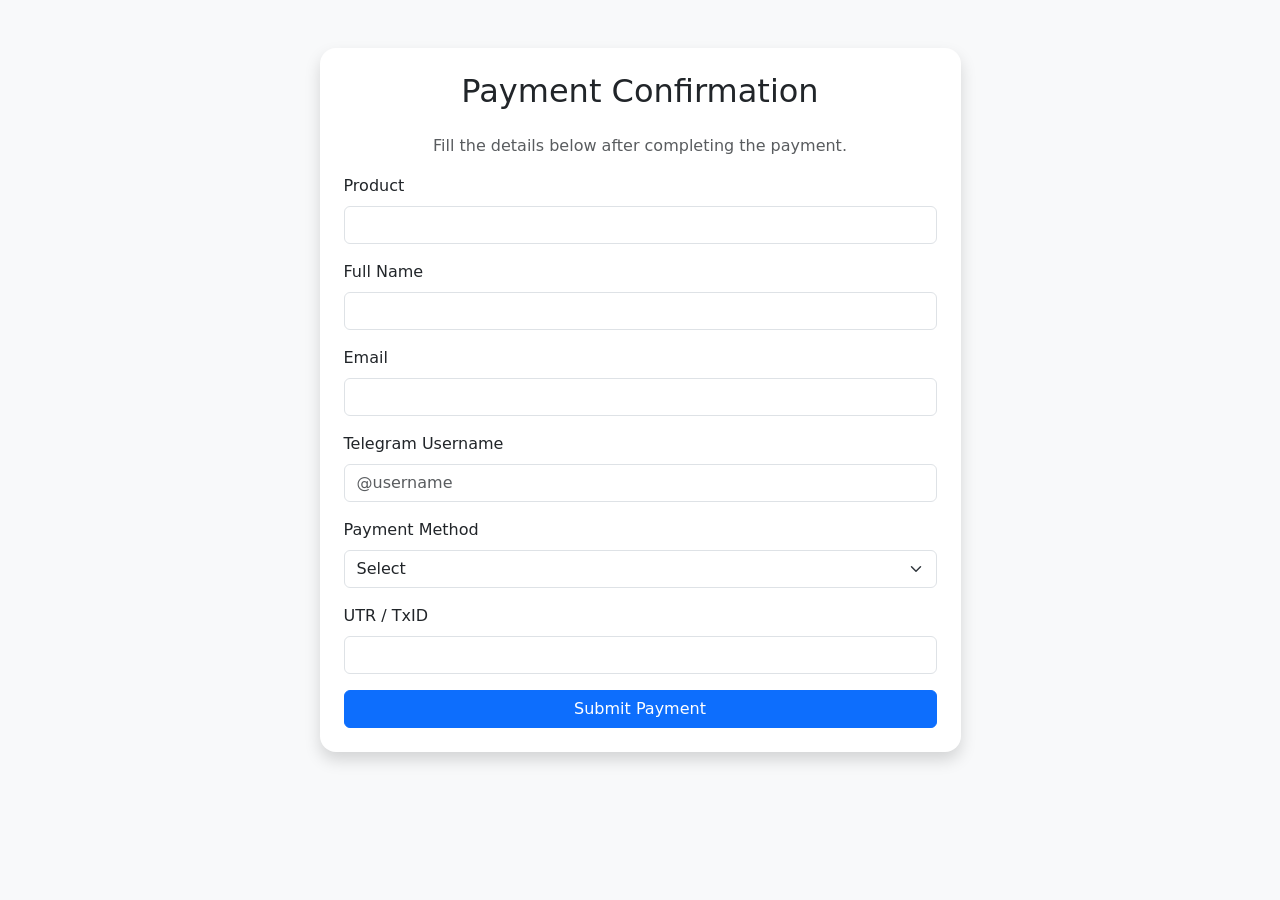
==== confirm-payment.html @ f221201c "Add files via upload update the changes and adding new files" ====
<!DOCTYPE html>
<html lang="en">
<head>
<meta charset="UTF-8">
<meta name="viewport" content="width=device-width, initial-scale=1.0">

<title>Confirm Payment | Visual Plugins</title>

<link href="https://cdn.jsdelivr.net/npm/bootstrap@5.3.8/dist/css/bootstrap.min.css" rel="stylesheet">

<link rel="stylesheet" href="https://cdn.jsdelivr.net/npm/bootstrap-icons@1.13.1/font/bootstrap-icons.min.css">

</head>

<body class="bg-light">

<div class="container py-5">

<div class="row justify-content-center">

<div class="col-lg-7">

<div class="card shadow border-0 rounded-4">

<div class="card-body p-4">

<h2 class="text-center mb-4">
Payment Confirmation
</h2>

<p class="text-center text-muted">
Fill the details below after completing the payment.
</p>

<form
name="payment-confirmation"
method="POST"
data-netlify="true"
netlify-honeypot="bot-field"
action="/thankyou.html">

<input type="hidden" name="form-name" value="payment-confirmation">

<p class="d-none">
<label>
Don't fill this out:
<input name="bot-field">
</label>
</p>

<div class="mb-3">
<label class="form-label">Product</label>
<input
type="text"
id="productName"
name="Product"
class="form-control"
readonly>
</div>

<div class="mb-3">
<label class="form-label">Full Name</label>
<input
type="text"
name="Name"
class="form-control"
required>
</div>

<div class="mb-3">
<label class="form-label">Email</label>
<input
type="email"
name="Email"
class="form-control"
required>
</div>

<div class="mb-3">
<label class="form-label">Telegram Username</label>
<input
type="text"
name="Telegram"
class="form-control"
placeholder="@username">
</div>

<div class="mb-3">
<label class="form-label">Payment Method</label>

<select
name="Payment Method"
class="form-select"
required>

<option value="">Select</option>

<option>UPI</option>

<option>USDT (TRC20)</option>

<option>Bitcoin (BEP20)</option>

</select>

</div>

<div class="mb-3">
<label class="form-label">

UTR / TxID

</label>

<input
type="text"
name="Transaction ID"
class="form-control"
required>

</div>

<button class="btn btn-primary w-100">

Submit Payment

</button>
<p class="d-none">
<label>
Don't fill this out:
<input name="bot-field">
</label>
</p>
</form>

</div>

</div>

</div>

</div>

</div>

<script>

const params = new URLSearchParams(window.location.search);

document.getElementById("productName").value =
params.get("name") || "";

</script>

</body>
</html>
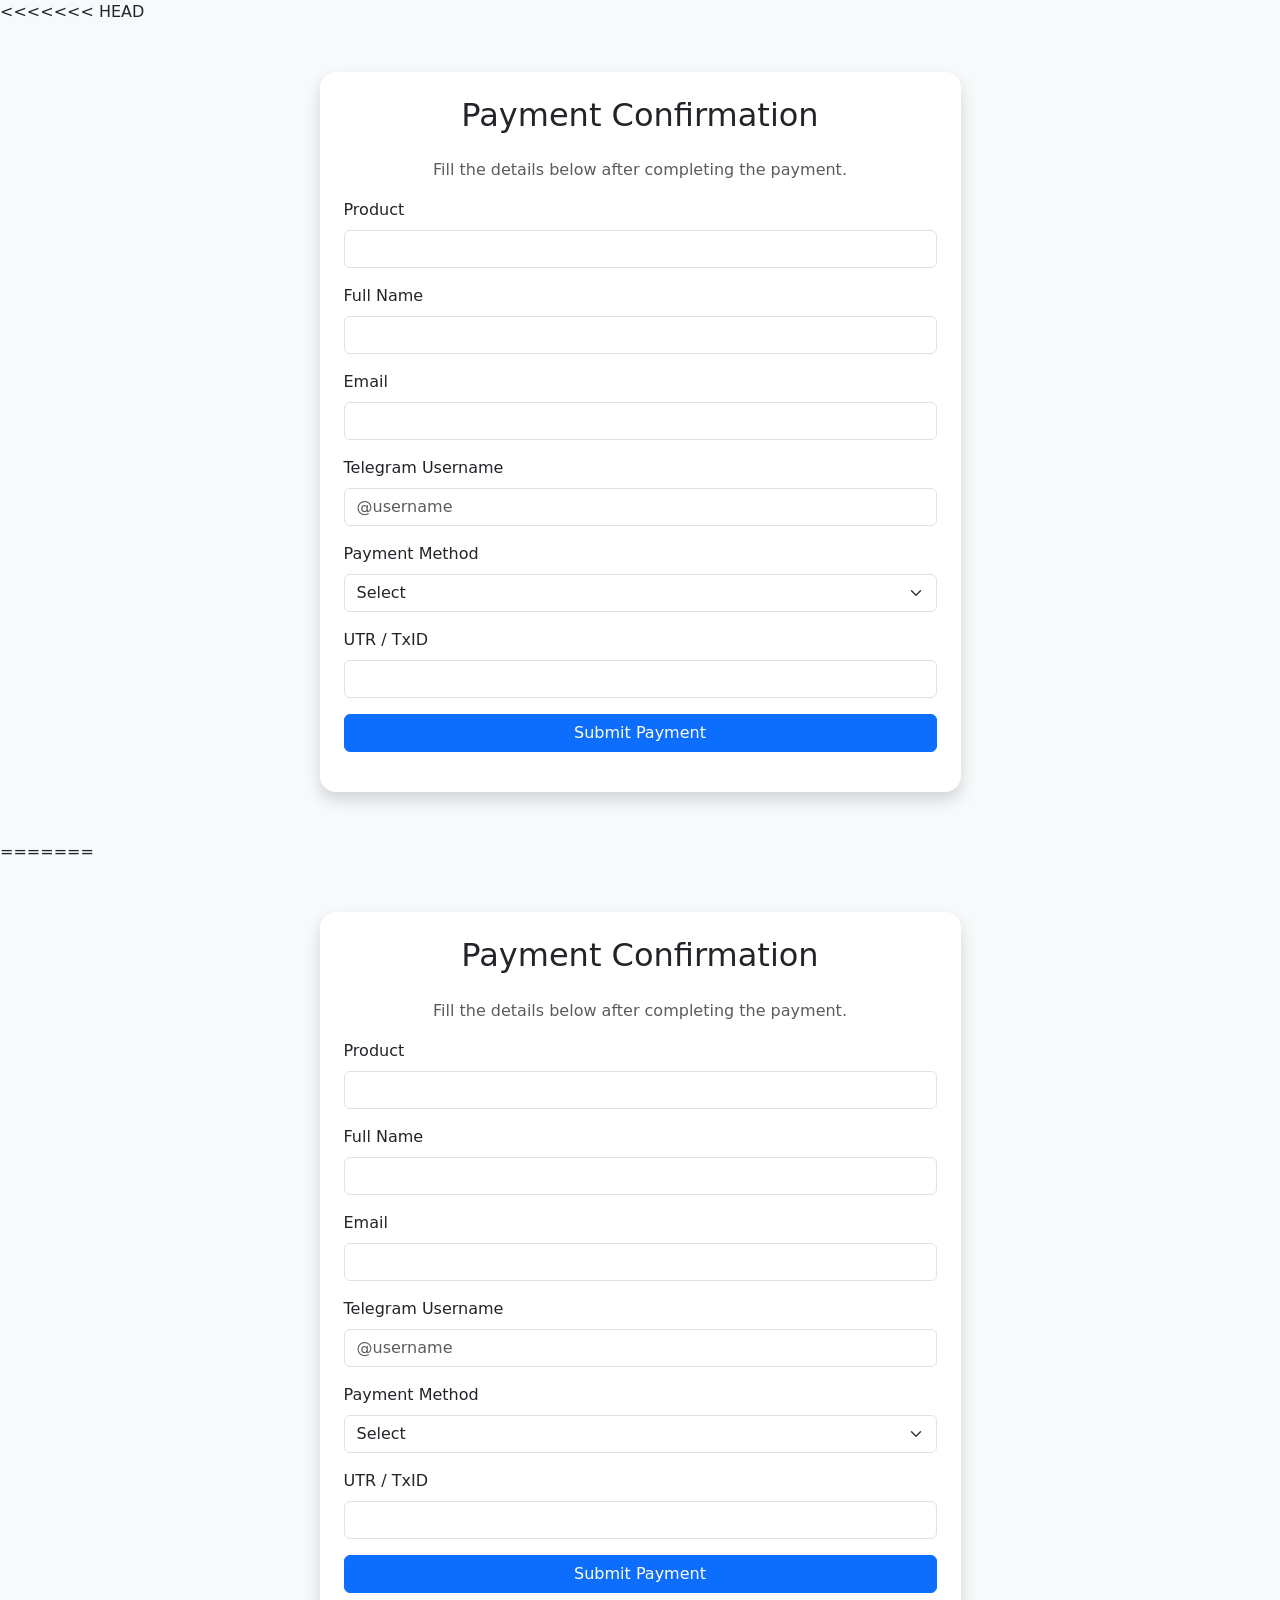
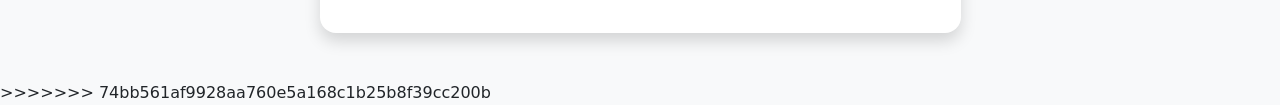
==== commit 7cbf34fe: "Merge remote changes" ====
--- a/confirm-payment.html
+++ b/confirm-payment.html
@@ -1,156 +1,314 @@
-<!DOCTYPE html>
-<html lang="en">
-<head>
-<meta charset="UTF-8">
-<meta name="viewport" content="width=device-width, initial-scale=1.0">
-
-<title>Confirm Payment | Visual Plugins</title>
-
-<link href="https://cdn.jsdelivr.net/npm/bootstrap@5.3.8/dist/css/bootstrap.min.css" rel="stylesheet">
-
-<link rel="stylesheet" href="https://cdn.jsdelivr.net/npm/bootstrap-icons@1.13.1/font/bootstrap-icons.min.css">
-
-</head>
-
-<body class="bg-light">
-
-<div class="container py-5">
-
-<div class="row justify-content-center">
-
-<div class="col-lg-7">
-
-<div class="card shadow border-0 rounded-4">
-
-<div class="card-body p-4">
-
-<h2 class="text-center mb-4">
-Payment Confirmation
-</h2>
-
-<p class="text-center text-muted">
-Fill the details below after completing the payment.
-</p>
-
-<form
-name="payment-confirmation"
-method="POST"
-data-netlify="true"
-netlify-honeypot="bot-field"
-action="/thankyou.html">
-
-<input type="hidden" name="form-name" value="payment-confirmation">
-
-<p class="d-none">
-<label>
-Don't fill this out:
-<input name="bot-field">
-</label>
-</p>
-
-<div class="mb-3">
-<label class="form-label">Product</label>
-<input
-type="text"
-id="productName"
-name="Product"
-class="form-control"
-readonly>
-</div>
-
-<div class="mb-3">
-<label class="form-label">Full Name</label>
-<input
-type="text"
-name="Name"
-class="form-control"
-required>
-</div>
-
-<div class="mb-3">
-<label class="form-label">Email</label>
-<input
-type="email"
-name="Email"
-class="form-control"
-required>
-</div>
-
-<div class="mb-3">
-<label class="form-label">Telegram Username</label>
-<input
-type="text"
-name="Telegram"
-class="form-control"
-placeholder="@username">
-</div>
-
-<div class="mb-3">
-<label class="form-label">Payment Method</label>
-
-<select
-name="Payment Method"
-class="form-select"
-required>
-
-<option value="">Select</option>
-
-<option>UPI</option>
-
-<option>USDT (TRC20)</option>
-
-<option>Bitcoin (BEP20)</option>
-
-</select>
-
-</div>
-
-<div class="mb-3">
-<label class="form-label">
-
-UTR / TxID
-
-</label>
-
-<input
-type="text"
-name="Transaction ID"
-class="form-control"
-required>
-
-</div>
-
-<button class="btn btn-primary w-100">
-
-Submit Payment
-
-</button>
-<p class="d-none">
-<label>
-Don't fill this out:
-<input name="bot-field">
-</label>
-</p>
-</form>
-
-</div>
-
-</div>
-
-</div>
-
-</div>
-
-</div>
-
-<script>
-
-const params = new URLSearchParams(window.location.search);
-
-document.getElementById("productName").value =
-params.get("name") || "";
-
-</script>
-
-</body>
+<<<<<<< HEAD
+<!DOCTYPE html>
+<html lang="en">
+<head>
+<meta charset="UTF-8">
+<meta name="viewport" content="width=device-width, initial-scale=1.0">
+
+<title>Confirm Payment | Visual Plugins</title>
+
+<link href="https://cdn.jsdelivr.net/npm/bootstrap@5.3.8/dist/css/bootstrap.min.css" rel="stylesheet">
+
+<link rel="stylesheet" href="https://cdn.jsdelivr.net/npm/bootstrap-icons@1.13.1/font/bootstrap-icons.min.css">
+
+</head>
+
+<body class="bg-light">
+
+<div class="container py-5">
+
+<div class="row justify-content-center">
+
+<div class="col-lg-7">
+
+<div class="card shadow border-0 rounded-4">
+
+<div class="card-body p-4">
+
+<h2 class="text-center mb-4">
+Payment Confirmation
+</h2>
+
+<p class="text-center text-muted">
+Fill the details below after completing the payment.
+</p>
+
+<form
+name="payment-confirmation"
+method="POST"
+data-netlify="true"
+netlify-honeypot="bot-field"
+action="/thankyou.html">
+
+<input type="hidden" name="form-name" value="payment-confirmation">
+
+<p class="d-none">
+<label>
+Don't fill this out:
+<input name="bot-field">
+</label>
+</p>
+
+<div class="mb-3">
+<label class="form-label">Product</label>
+<input
+type="text"
+id="productName"
+name="Product"
+class="form-control"
+readonly>
+</div>
+
+<div class="mb-3">
+<label class="form-label">Full Name</label>
+<input
+type="text"
+name="Name"
+class="form-control"
+required>
+</div>
+
+<div class="mb-3">
+<label class="form-label">Email</label>
+<input
+type="email"
+name="Email"
+class="form-control"
+required>
+</div>
+
+<div class="mb-3">
+<label class="form-label">Telegram Username</label>
+<input
+type="text"
+name="Telegram"
+class="form-control"
+placeholder="@username">
+</div>
+
+<div class="mb-3">
+<label class="form-label">Payment Method</label>
+
+<select
+name="Payment Method"
+class="form-select"
+required>
+
+<option value="">Select</option>
+
+<option>UPI</option>
+
+<option>USDT (TRC20)</option>
+
+<option>Bitcoin (BEP20)</option>
+
+</select>
+
+</div>
+
+<div class="mb-3">
+<label class="form-label">
+
+UTR / TxID
+
+</label>
+
+<input
+type="text"
+name="Transaction ID"
+class="form-control"
+required>
+
+</div>
+
+<button class="btn btn-primary w-100">
+
+Submit Payment
+
+</button>
+<p class="d-none">
+<label>
+Don't fill this out:
+<input name="bot-field">
+</label>
+</p>
+</form>
+
+</div>
+
+</div>
+
+</div>
+
+</div>
+
+</div>
+
+<script>
+
+const params = new URLSearchParams(window.location.search);
+
+document.getElementById("productName").value =
+params.get("name") || "";
+
+</script>
+
+</body>
+=======
+<!DOCTYPE html>
+<html lang="en">
+<head>
+<meta charset="UTF-8">
+<meta name="viewport" content="width=device-width, initial-scale=1.0">
+
+<title>Confirm Payment | Visual Plugins</title>
+
+<link href="https://cdn.jsdelivr.net/npm/bootstrap@5.3.8/dist/css/bootstrap.min.css" rel="stylesheet">
+
+<link rel="stylesheet" href="https://cdn.jsdelivr.net/npm/bootstrap-icons@1.13.1/font/bootstrap-icons.min.css">
+
+</head>
+
+<body class="bg-light">
+
+<div class="container py-5">
+
+<div class="row justify-content-center">
+
+<div class="col-lg-7">
+
+<div class="card shadow border-0 rounded-4">
+
+<div class="card-body p-4">
+
+<h2 class="text-center mb-4">
+Payment Confirmation
+</h2>
+
+<p class="text-center text-muted">
+Fill the details below after completing the payment.
+</p>
+
+<form
+name="payment-confirmation"
+method="POST"
+data-netlify="true"
+netlify-honeypot="bot-field"
+action="/thankyou.html">
+
+<input type="hidden" name="form-name" value="payment-confirmation">
+
+<p class="d-none">
+<label>
+Don't fill this out:
+<input name="bot-field">
+</label>
+</p>
+
+<div class="mb-3">
+<label class="form-label">Product</label>
+<input
+type="text"
+id="productName"
+name="Product"
+class="form-control"
+readonly>
+</div>
+
+<div class="mb-3">
+<label class="form-label">Full Name</label>
+<input
+type="text"
+name="Name"
+class="form-control"
+required>
+</div>
+
+<div class="mb-3">
+<label class="form-label">Email</label>
+<input
+type="email"
+name="Email"
+class="form-control"
+required>
+</div>
+
+<div class="mb-3">
+<label class="form-label">Telegram Username</label>
+<input
+type="text"
+name="Telegram"
+class="form-control"
+placeholder="@username">
+</div>
+
+<div class="mb-3">
+<label class="form-label">Payment Method</label>
+
+<select
+name="Payment Method"
+class="form-select"
+required>
+
+<option value="">Select</option>
+
+<option>UPI</option>
+
+<option>USDT (TRC20)</option>
+
+<option>Bitcoin (BEP20)</option>
+
+</select>
+
+</div>
+
+<div class="mb-3">
+<label class="form-label">
+
+UTR / TxID
+
+</label>
+
+<input
+type="text"
+name="Transaction ID"
+class="form-control"
+required>
+
+</div>
+
+<button class="btn btn-primary w-100">
+
+Submit Payment
+
+</button>
+<p class="d-none">
+<label>
+Don't fill this out:
+<input name="bot-field">
+</label>
+</p>
+</form>
+
+</div>
+
+</div>
+
+</div>
+
+</div>
+
+</div>
+
+<script>
+
+const params = new URLSearchParams(window.location.search);
+
+document.getElementById("productName").value =
+params.get("name") || "";
+
+</script>
+
+</body>
+>>>>>>> 74bb561af9928aa760e5a168c1b25b8f39cc200b
 </html>
